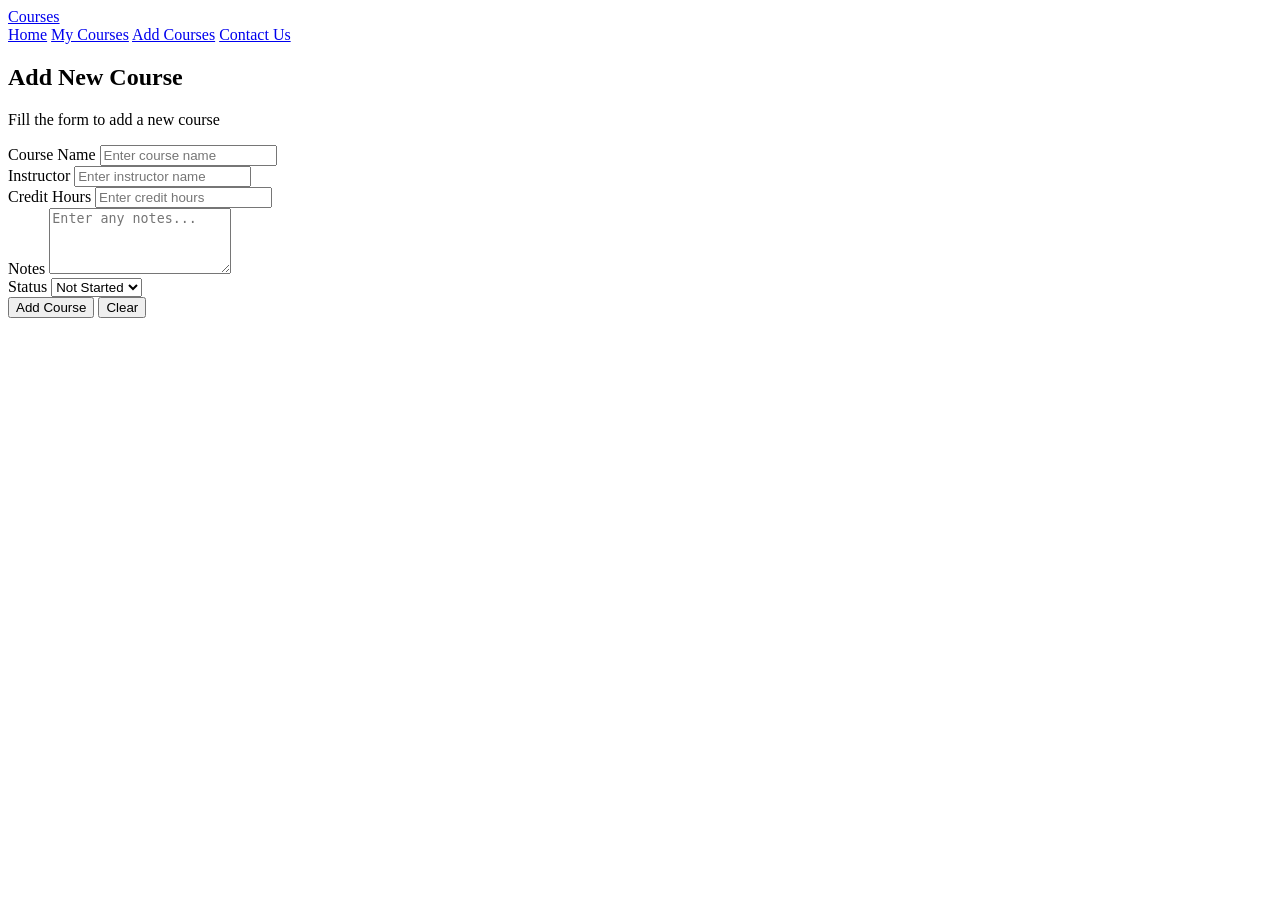
==== add-courses.html @ 1517a10a "Add files via upload" ====
<!doctype html>
<html>     
    <head>
        <meta charset='UTF-8'/>
        <meta name="viewport" content="width=device-width, initial-scale=1.0">
        <link rel="stylesheet" href=".vscode/project.css">
        <title>courses</title> 
    </head>
    <body>
       <header>
            <a href="#" class='logo'>Courses</a>
            <nav>   <a href="index.html">Home</a>
                    <a href="my-courses.html">My Courses</a>
                    <a href="add-courses.html">Add Courses</a>
                    <a href="contacy-us.html">Contact Us</a>    
            </nav>
        </header>
        <section> 
        <div class="add-course-page">
        <div class="form-box">
            <h1>Add New Course</h1>
            <p>Fill the form to add a new course</p>
            <form>
                <div class="input-group">
                    <label>Course Name</label>
                    <input type="text" placeholder="Enter course name">
                </div>
                <div class="input-group">
                    <label>Instructor</label>
                    <input type="text" placeholder="Enter instructor name">
                </div>
                <div class="input-group">
                    <label>Credit Hours</label>
                    <input type="number" placeholder="Enter credit hours">
                </div>
                <div class="input-group">
                    <label>Notes</label>
                    <textarea rows="4" placeholder="Enter any notes..."></textarea>
                </div>
                <div class="input-group">
                    <label>Status</label>
                    <select>
                        <option>Not Started</option>
                        <option>In Progress</option>
                        <option>Completed</option>
                    </select>
                </div>
                <div class="buttons">
                    <button type="submit" class="add">Add Course</button>
                    <button type="reset" class="clear">Clear</button>
                </div>
            </form>
            </section>
        </div>
    </div>
    </body>
</html>
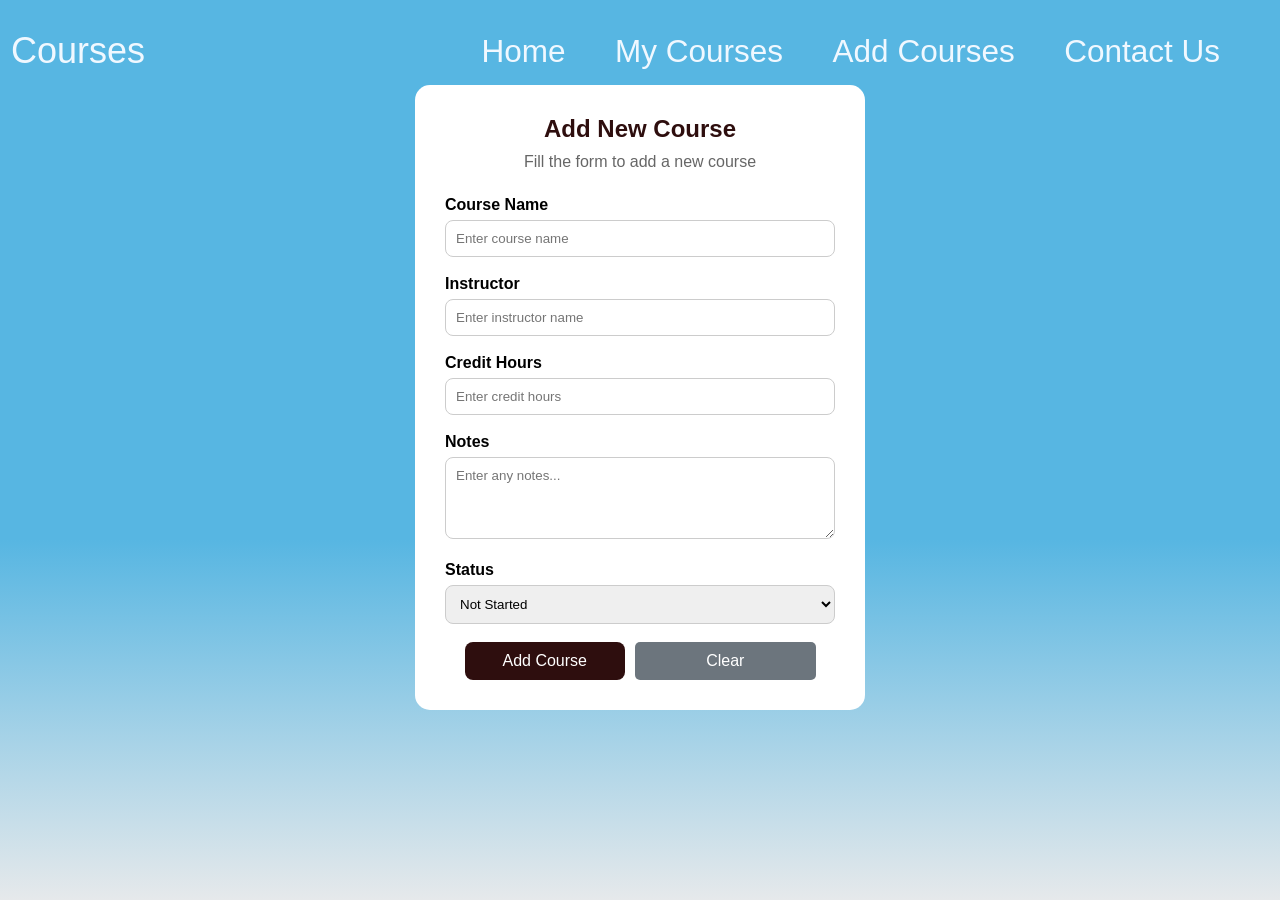
==== commit 223f1d36: "Update add-courses.html" ====
--- a/add-courses.html
+++ b/add-courses.html
@@ -3,7 +3,7 @@
     <head>
         <meta charset='UTF-8'/>
         <meta name="viewport" content="width=device-width, initial-scale=1.0">
-        <link rel="stylesheet" href=".vscode/project.css">
+        <link rel="stylesheet" href="project.css">
         <title>courses</title> 
     </head>
     <body>
@@ -54,4 +54,4 @@
         </div>
     </div>
     </body>
-</html>+</html>
--- a/project.css
+++ b/project.css
@@ -0,0 +1,367 @@
+@import url('https://fonts.googleapis.com/css2?family=Roboto+Condensed:ital,wght@0,100..900;1,100..900&family=Roboto:ital,wght@0,100..900;1,100..900&family=Ubuntu:ital,wght@0,300;0,400;0,500;0,700;1,300;1,400;1,500;1,700&display=swap');
+
+*{  font-family: "Roboto", sans-serif;
+    padding: 0;
+    margin: 0;
+}
+body{
+    background-image: linear-gradient(rgb(87, 182, 226) 60%,rgb(230, 233, 235));
+    height: 100vh;
+    width: 100%;
+    box-sizing: border-box;
+}
+header{
+    width: 100%;
+    height:8vh;
+    display: flex;
+    justify-content: space-between;
+    align-items: center;
+    padding: 0 3vh;
+}
+
+.logo {
+    height:8vh;
+    width:8vh;
+    color: aliceblue;
+    display: flex;
+    justify-content: center;
+    align-items: center;
+    text-decoration: none;
+    font-size:4vh ;
+}
+nav{
+    height:8vh;
+   
+    display: flex;
+    justify-content: space-between;
+    align-items: center;
+    gap: 1.5vh;
+
+}
+nav a{
+    text-decoration: none;
+    font-size:3.5vh ;
+    color: aliceblue;
+    padding:1vh 2vh;         
+    border-radius: 5vh;        
+    transition: 0.5s;
+}
+nav a:hover{
+    color: black;
+    text-decoration: underline;
+}
+.section {
+    height: 92vh;
+    display: flex;
+    justify-content: center;
+    align-items: center;
+    text-align: center;
+}
+.welcome h1 {
+    color: white;
+    font-size: 8vh;
+    margin-bottom: 3vh;
+    font-weight: bold;
+}
+
+.welcome p {
+    color: aliceblue;
+    font-size: 4vh;
+}
+.courses-page {
+    min-height: 92vh;
+    display: flex;
+    justify-content: flex-start;
+    align-items: center;
+    flex-direction: column;
+    padding-top: 17vh;
+}
+.courses-title {
+    color: white;
+    font-size: 4vh;
+    margin-bottom: 3vh;
+    text-align: center;
+}
+table {
+    width: 85%;
+    background-color: white;
+    border-collapse: collapse;
+    text-align: center;
+    margin:0 auto;
+    margin-bottom: 5vh;
+}
+
+th, td {
+    padding: 1.5vh 1vh;
+    border: 1px solid #ddd;
+}
+
+th {
+    background-color: #2e0e0e;
+    color: white;
+    
+}
+
+tr:hover {
+    background-color: #f5f5f5;
+}
+.completed {
+    color: rgb(4, 65, 58);
+    font-weight: bold;
+}
+.progress {
+    color: rgb(22, 87, 183);
+    font-weight: bold;
+}
+.add-course-page {
+    display: flex;
+    justify-content: center;
+    align-items: center;
+    height: 500px;
+    padding-top: 120px;
+}
+.form-box {
+    background-color: white;
+    width: 450px;
+    padding: 30px;
+    border-radius: 15px;
+}
+.form-box h1 {
+    text-align: center;
+    margin-bottom: 10px;
+    color: #2e0e0e;
+}
+.form-box p {
+    text-align: center;
+    margin-bottom: 25px;
+    color: #666;
+}
+.input-group {
+    margin-bottom: 18px;
+}
+.input-group label {
+    display: block;
+    font-weight: bold;
+    margin-bottom: 6px;
+}
+.input-group input,
+.input-group select,
+.input-group textarea {
+    width: 100%;
+    padding: 10px;
+    border: 1px solid #ccc;
+    border-radius: 8px;
+}
+.buttons {
+    display: flex;
+    gap: 15px;
+    margin-top: 15px;
+}
+.add {
+    background-color: #2e0e0e;
+    color: white;
+    padding: 10px;
+    border: none;
+    border-radius: 8px;
+    cursor: pointer;
+    flex: 1;
+}
+.clear {
+    background-color: #ccc;
+    color: black;
+    padding: 10px;
+    border: none;
+    border-radius: 8px;
+    cursor: pointer;
+    flex: 1;
+}
+.add:hover {
+    background-color: #4a1a1a;
+}
+.clear:hover {
+    background-color: #aaa;
+}
+.contact-page {
+    display: flex;
+    justify-content: center;
+    align-items: center;
+    padding-top: 50px;
+}
+.contact-box {
+    background-color: white;
+    width: 450px;
+    padding: 30px;
+    border-radius: 15px;
+    box-shadow: 0 0 10px rgba(0,0,0,0.1);
+}
+.contact-box h1 {
+    text-align: center;
+    margin-bottom: 10px;
+    color: #2e0e0e;
+}
+.contact-box p {
+    text-align: center;
+    margin-bottom: 25px;
+    color: #666;
+}
+.contact-buttons {
+    display: flex;
+    gap: 10px;
+    margin-top: 10px;
+}
+.send {
+    background-color: #2e0e0e ;
+    color: white;
+    padding: 10px 20px;
+    border: none;
+    border-radius: 5px;
+    cursor: pointer;
+    flex: 1;
+}
+.clear {
+    background-color: #6c757d;
+    color: white;
+    padding: 10px 20px;
+    border: none;
+    border-radius: 5px;
+    cursor: pointer;
+    flex: 1;
+}
+.send:hover {
+    background-color: #0056b3;
+}
+
+.clear:hover {
+    background-color: #5a6268;
+}
+.nav-buttons {
+    text-align: center;
+    padding: 20px;
+    background-color: #f8f9fa;
+    margin-bottom: 20px;
+}
+.nav-buttons button {
+    margin: 0 10px;
+    padding: 10px 20px;
+    font-size: 16px;
+    border: none;
+    border-radius: 5px;
+    background-color: #007bff;
+    color: white;
+    cursor: pointer;
+}
+.nav-buttons button:hover {
+    background-color: #0056b3;}
+
+.footer {
+    text-align: center;
+    margin-top: 50px;
+    padding: 20px;
+    background-color: #333;
+    color: white;
+    border-radius: 10px;
+}
+  /*تعديل الحجم */ 
+body {
+    padding: 20px;
+    overflow-x: hidden;
+}
+
+.navbar, .buttons, .nav-buttons {
+    width: 90%;
+    margin: 0 auto;
+    display: flex;
+    flex-wrap: wrap;
+    gap: 10px;
+}
+/*responsine*/
+ *{
+    box-sizing: border-box;
+}
+
+body {
+    overflow-x: hidden;
+    margin: 0;
+    padding: 15px;
+}
+.main-container, .container {
+    width: 90%;
+    max-width: 1200px;
+    margin: 0 auto;
+}
+.navbar, .nav-buttons {
+    display: flex;
+    justify-content: space-between;
+    align-items: center;
+    flex-wrap: wrap;
+    gap: 10px;
+    margin-bottom: 20px;
+}
+button, .nav-buttons button {
+    padding: 10px 15px;
+    font-size: 16px;
+    white-space: nowrap;
+}
+@media (max-width: 768px) {
+    body {
+        padding: 10px;
+    }
+    
+    .main-container, .container {
+        width: 95%;
+    }
+    
+    button, .nav-buttons button {
+        padding: 8px 12px;
+        font-size: 14px;
+    }
+    
+    .logo {
+        font-size: 20px;
+    }
+    
+    .form-box, .contact-box {
+        width: 95%;
+        padding: 20px;
+    }
+}
+@media (max-width: 480px) {
+    body {
+        padding: 8px;
+    }
+    
+    .navbar, .nav-buttons {
+        flex-direction: column;
+        text-align: center;
+    }
+    
+    .logo {
+        margin-bottom: 10px;
+    }
+    
+    button, .nav-buttons button {
+        width: 100%;
+        padding: 12px;
+        font-size: 16px;
+    }
+    
+    .form-box, .contact-box {
+        width: 100%;
+        padding: 15px;
+    }
+    
+    h1 {
+        font-size: 24px;
+    }
+    
+    .input-group input,
+    .input-group select,
+    .input-group textarea {
+        padding: 8px;
+    }
+    
+    .contact-buttons {
+        flex-direction: column;
+        gap: 8px;
+    }
+}
